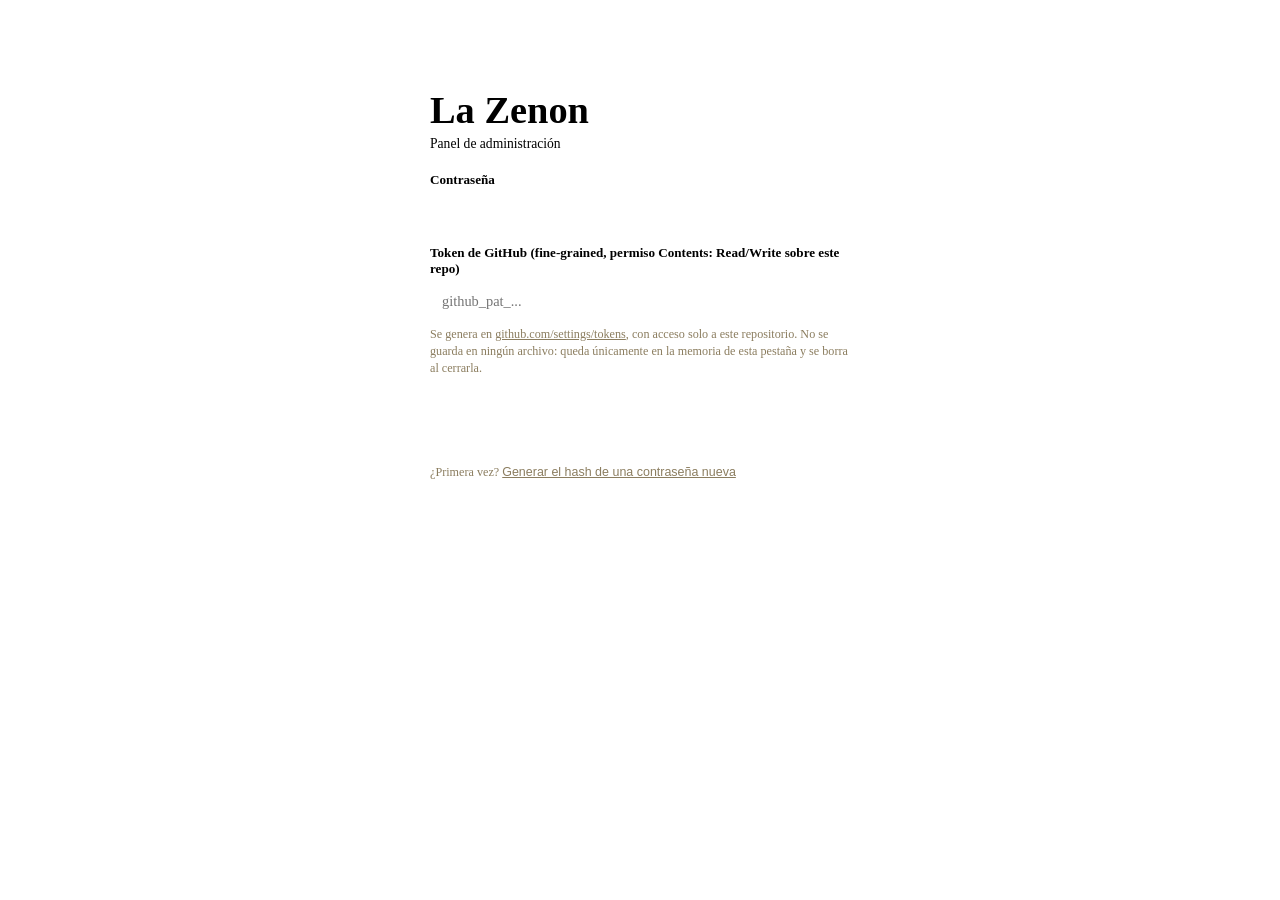
==== admin.html @ 3a51f8aa "archivos _generado" ====
<!DOCTYPE html>
<html lang="es-AR">
<head>
<meta charset="UTF-8">
<meta name="viewport" content="width=device-width, initial-scale=1.0">
<meta name="robots" content="noindex, nofollow">
<title>Admin — La Zenon</title>
<link rel="stylesheet" href="assets/css/style.css">
<style>
  .admin-wrap{max-width:760px; margin:0 auto; padding:24px 16px 80px;}
  .login-card{
    max-width:420px; margin:60px auto; background:#fff; border-radius:16px;
    padding:28px 24px; box-shadow:var(--sombra); border:1px solid var(--celeste-1);
  }
  .login-card h1{font-family:'Caveat',cursive; color:var(--azul-tinta); font-size:2.4rem; margin:0 0 4px;}
  .login-card p.sub{color:var(--tinta-suave); font-size:0.85rem; margin:0 0 20px;}
  label{display:block; font-size:0.82rem; font-weight:600; margin:14px 0 6px; color:var(--azul-tinta-2);}
  input[type=password], input[type=text], input[type=number], select, textarea{
    width:100%; padding:10px 12px; border-radius:8px; border:1.5px solid var(--linea);
    font-family:inherit; font-size:0.9rem; background:#fff;
  }
  textarea{min-height:80px; resize:vertical;}
  .btn-primary{
    width:100%; margin-top:18px; padding:12px; border:none; border-radius:8px;
    background:var(--azul-tinta); color:#fff; font-weight:700; font-size:0.95rem; cursor:pointer;
  }
  .btn-primary:hover{background:var(--azul-tinta-2);}
  .admin-err{color:#b3261e; font-size:0.85rem; margin-top:10px; display:none;}
  .help-note{font-size:0.76rem; color:#8b7d5f; margin-top:6px; line-height:1.4;}
  .help-note a{color:var(--azul-tinta);}
  .link-btn{background:none; border:none; color:var(--azul-tinta); text-decoration:underline; cursor:pointer; font-size:0.78rem; padding:0;}

  .admin-header{display:flex; justify-content:space-between; align-items:center; margin-bottom:18px;}
  .admin-header h1{font-family:'Caveat',cursive; color:var(--azul-tinta); font-size:2.2rem; margin:0;}
  .admin-actions{display:flex; gap:8px;}
  .btn-sm{padding:8px 14px; border-radius:8px; border:1.5px solid var(--celeste-1); background:#fff; cursor:pointer; font-weight:600; font-size:0.82rem;}
  .btn-sm.primary{background:var(--mostaza); border-color:var(--mostaza); color:#3a2a08;}

  .admin-row{
    display:flex; align-items:center; gap:12px; background:#fff; border:1px solid #eee0c2;
    border-radius:10px; padding:10px 12px; margin-bottom:8px;
  }
  .admin-row-oculto{opacity:0.55;}
  .admin-thumb{width:52px; height:52px; border-radius:6px; object-fit:cover; background:var(--celeste-2); flex:0 0 auto;}
  .admin-row-info{flex:1; display:flex; flex-direction:column; font-size:0.85rem;}
  .admin-row-info span{color:#8b7d5f; font-size:0.76rem;}
  .admin-tag-oculto{color:#b3261e !important; font-weight:700;}
  .admin-row-actions{display:flex; gap:6px; flex-wrap:wrap;}
  .admin-row-actions button{
    border:none; background:var(--celeste-2); border-radius:6px; padding:6px 9px;
    font-size:0.75rem; cursor:pointer; font-weight:600; color:var(--azul-tinta-2);
  }
  .admin-row-actions button.danger{background:#fbe1de; color:#b3261e;}

  .form-modal{
    position:fixed; inset:0; background:rgba(27,78,130,0.35); display:none;
    align-items:center; justify-content:center; z-index:200; padding:16px;
  }
  .form-modal.open{display:flex;}
  .form-card{
    background:#fff; border-radius:16px; padding:22px 22px 26px; max-width:460px; width:100%;
    max-height:90vh; overflow-y:auto;
  }
  .form-card h2{font-family:'Caveat',cursive; color:var(--azul-tinta); font-size:1.8rem; margin:0 0 10px;}
  .form-row-actions{display:flex; gap:10px; margin-top:18px;}
  .form-row-actions button{flex:1;}
  .btn-cancel{background:#eee; color:#444; border:none; border-radius:8px; padding:12px; font-weight:600; cursor:pointer;}
</style>
</head>
<body>

<!-- ---------- Pantalla de login ---------- -->
<div id="login-screen">
  <div class="login-card">
    <h1>La Zenon</h1>
    <p class="sub">Panel de administración</p>
    <form id="login-form">
      <label for="login-pass">Contraseña</label>
      <input type="password" id="login-pass" autocomplete="current-password" required>

      <label for="login-token">Token de GitHub (fine-grained, permiso Contents: Read/Write sobre este repo)</label>
      <input type="password" id="login-token" autocomplete="off" placeholder="github_pat_..." required>
      <p class="help-note">
        Se genera en <a href="https://github.com/settings/tokens?type=beta" target="_blank" rel="noopener">github.com/settings/tokens</a>,
        con acceso solo a este repositorio. No se guarda en ningún archivo: queda únicamente en la memoria de esta pestaña
        y se borra al cerrarla.
      </p>

      <button type="submit" class="btn-primary">Entrar</button>
      <p class="admin-err" id="admin-error"></p>
    </form>
    <p class="help-note" style="margin-top:16px;">
      ¿Primera vez? <button type="button" class="link-btn" id="hash-helper">Generar el hash de una contraseña nueva</button>
    </p>
  </div>
</div>

<!-- ---------- Panel de administración ---------- -->
<div id="admin-screen" style="display:none;">
  <div class="admin-wrap">
    <div class="admin-header">
      <h1>Mis prendas</h1>
      <div class="admin-actions">
        <button class="btn-sm primary" id="nuevo-btn">+ Nueva</button>
        <button class="btn-sm" id="logout-btn">Salir</button>
      </div>
    </div>
    <div id="admin-list"></div>
  </div>
</div>

<!-- ---------- Modal formulario ---------- -->
<div class="form-modal" id="form-modal">
  <div class="form-card">
    <h2 id="form-titulo">Nueva prenda</h2>
    <form id="producto-form">
      <label for="f-nombre">Nombre</label>
      <input type="text" id="f-nombre" required>

      <label for="f-categoria">Categoría</label>
      <select id="f-categoria">
        <option value="infantil">Infantil</option>
        <option value="mujer-verano">Mujer verano</option>
        <option value="mujer-invierno">Mujer invierno</option>
        <option value="hombre">Hombre</option>
        <option value="accesorios">Accesorios</option>
        <option value="calzado">Calzado</option>
        <option value="deco-bazar">Deco / Bazar</option>
        <option value="ceramica-artesanal">Cerámica artesanal outlet</option>
      </select>

      <label for="f-precio">Precio ($)</label>
      <input type="number" id="f-precio" min="0" step="1" required>

      <label for="f-talle">Talle (opcional)</label>
      <input type="text" id="f-talle" placeholder="Ej: M, 38, 2 años">

      <label for="f-estado">Estado</label>
      <input type="text" id="f-estado" placeholder="Ej: Muy buen estado">

      <label for="f-descripcion">Descripción</label>
      <textarea id="f-descripcion"></textarea>

      <label for="f-imagenes">Fotos (si editás, se agregan a las que ya tiene)</label>
      <input type="file" id="f-imagenes" accept="image/*" multiple capture="environment">
      <p class="help-note">Se comprimen automáticamente antes de subirse a GitHub.</p>

      <div class="form-row-actions">
        <button type="button" class="btn-cancel" id="form-cancel">Cancelar</button>
        <button type="submit" class="btn-primary" id="form-submit" style="margin-top:0;">Guardar</button>
      </div>
    </form>
  </div>
</div>

<script src="assets/js/config.js"></script>
<script src="assets/js/admin.js"></script>
</body>
</html>
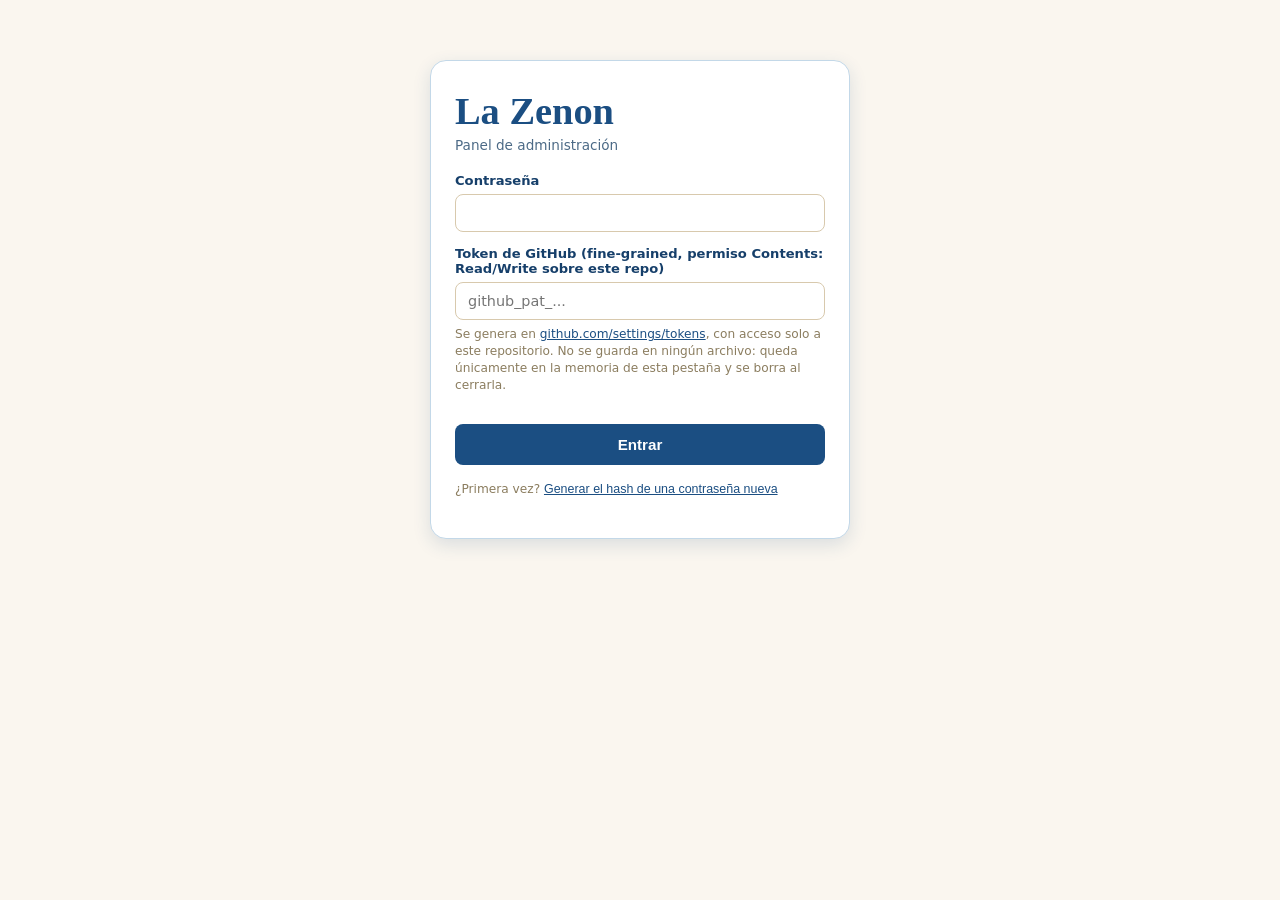
==== commit ed91a8f4: "Add files via upload" ====
--- a/admin.html
+++ b/admin.html
@@ -51,6 +51,18 @@
     font-size:0.75rem; cursor:pointer; font-weight:600; color:var(--azul-tinta-2);
   }
   .admin-row-actions button.danger{background:#fbe1de; color:#b3261e;}
+  .admin-checkbox{width:20px; height:20px; flex:0 0 auto; accent-color:var(--azul-tinta); cursor:pointer;}
+
+  .bulk-bar{
+    display:flex; align-items:center; justify-content:space-between; gap:10px;
+    background:var(--celeste-2); border:1.5px solid var(--celeste-1); border-radius:10px;
+    padding:10px 14px; margin-bottom:12px; font-size:0.85rem; font-weight:600;
+    color:var(--azul-tinta-2); flex-wrap:wrap;
+  }
+  .bulk-bar-actions{display:flex; gap:6px; flex-wrap:wrap;}
+  .bulk-bar-actions .btn-sm{padding:7px 12px; font-size:0.78rem;}
+  .bulk-bar-actions .btn-sm.danger{background:#fbe1de; border-color:#f3c6c0; color:#b3261e;}
+  .select-all-row{display:flex; align-items:center; gap:8px; margin-bottom:10px; font-size:0.82rem; color:var(--tinta-suave);}
 
   .form-modal{
     position:fixed; inset:0; background:rgba(27,78,130,0.35); display:none;
@@ -92,6 +104,18 @@
     <p class="help-note" style="margin-top:16px;">
       ¿Primera vez? <button type="button" class="link-btn" id="hash-helper">Generar el hash de una contraseña nueva</button>
     </p>
+
+    <div id="hash-panel" style="display:none; margin-top:16px; padding-top:16px; border-top:1px solid var(--linea);">
+      <label for="hash-input">Escribí la contraseña que querés usar</label>
+      <input type="text" id="hash-input" autocomplete="off" placeholder="Ej: perchero-azul-47">
+      <button type="button" class="btn-sm" id="hash-generar-btn" style="margin-top:10px; width:100%;">Generar hash</button>
+
+      <div id="hash-resultado" style="display:none; margin-top:14px;">
+        <label for="hash-output">Copiá este hash y pegalo en config.js como adminPasswordHash</label>
+        <input type="text" id="hash-output" readonly onclick="this.select()">
+        <p class="help-note">Tocá el campo y mantené presionado para copiar. Guardá también la contraseña en sí en un lugar seguro, la vas a necesitar para loguearte.</p>
+      </div>
+    </div>
   </div>
 </div>
 
@@ -103,6 +127,19 @@
       <div class="admin-actions">
         <button class="btn-sm primary" id="nuevo-btn">+ Nueva</button>
         <button class="btn-sm" id="logout-btn">Salir</button>
+      </div>
+    </div>
+    <label class="select-all-row">
+      <input type="checkbox" class="admin-checkbox" id="select-all-checkbox">
+      Seleccionar todas
+    </label>
+    <div id="bulk-bar" class="bulk-bar" style="display:none;">
+      <span id="bulk-count">0 seleccionadas</span>
+      <div class="bulk-bar-actions">
+        <button class="btn-sm" id="bulk-ocultar">Ocultar</button>
+        <button class="btn-sm" id="bulk-mostrar">Mostrar</button>
+        <button class="btn-sm danger" id="bulk-borrar">Borrar</button>
+        <button class="btn-sm" id="bulk-cancelar">Cancelar</button>
       </div>
     </div>
     <div id="admin-list"></div>
--- a/assets/css/style.css
+++ b/assets/css/style.css
@@ -0,0 +1,323 @@
+@import url('https://fonts.googleapis.com/css2?family=Caveat:wght@600;700&family=Work+Sans:wght@400;500;600;700&family=JetBrains+Mono:wght@500;700&display=swap');
+
+:root{
+  --azul-tinta: #1B4E82;
+  --azul-tinta-2: #163f6a;
+  --celeste-1: #C3D8E8;
+  --celeste-2: #EAF1F7;
+  --crema: #FAF6EF;
+  --mostaza: #D9A441;
+  --mostaza-2: #b9860f;
+  --tinta-suave: #4c6a86;
+  --linea: #d8c9ad;
+  --radio: 14px;
+  --sombra: 0 6px 18px rgba(27, 78, 130, 0.14);
+}
+
+*{box-sizing:border-box}
+
+html{scroll-behavior:smooth}
+
+body{
+  margin:0;
+  font-family:'Work Sans', system-ui, sans-serif;
+  color:var(--azul-tinta-2);
+  background:var(--crema);
+}
+
+@media (prefers-reduced-motion: reduce){
+  *{animation-duration:0.01ms !important; transition-duration:0.01ms !important;}
+}
+
+/* ---------- Header con stripes ---------- */
+.hero{
+  position:relative;
+  overflow:hidden;
+  background:
+    repeating-linear-gradient(
+      90deg,
+      var(--celeste-1) 0px, var(--celeste-1) 46px,
+      var(--celeste-2) 46px, var(--celeste-2) 92px
+    );
+  padding:38px 20px 30px;
+  text-align:center;
+}
+
+.hero::after{
+  content:"";
+  position:absolute;
+  inset:0;
+  background:linear-gradient(180deg, rgba(250,246,239,0) 40%, var(--crema) 100%);
+  pointer-events:none;
+}
+
+.hero-inner{position:relative; z-index:1;}
+
+.sparkle{
+  position:absolute;
+  color:var(--azul-tinta);
+  font-size:1.4rem;
+  opacity:0.75;
+}
+.sparkle.s1{top:18%; left:14%; font-size:1.1rem;}
+.sparkle.s2{top:8%; left:22%; font-size:1.6rem;}
+.sparkle.s3{top:14%; right:16%; font-size:1.3rem;}
+
+.logo-word{
+  font-family:'Caveat', cursive;
+  font-weight:700;
+  font-size:clamp(3rem, 12vw, 5rem);
+  color:var(--azul-tinta);
+  margin:0;
+  line-height:0.9;
+}
+
+.tagline{
+  font-size:0.98rem;
+  color:var(--tinta-suave);
+  margin:6px 0 0;
+  font-weight:500;
+}
+
+/* ---------- Cartel de info (fecha/ubicación) ---------- */
+.info-bar{
+  background:var(--mostaza);
+  color:#3a2a08;
+  display:flex;
+  flex-wrap:wrap;
+  gap:10px 22px;
+  align-items:center;
+  justify-content:center;
+  padding:11px 16px;
+  font-size:0.85rem;
+  font-weight:600;
+}
+.info-bar span{display:flex; align-items:center; gap:6px;}
+
+/* ---------- Buscador y categorías ---------- */
+.controls{
+  max-width:1100px;
+  margin:22px auto 0;
+  padding:0 16px;
+}
+
+.search-input{
+  width:100%;
+  padding:13px 16px;
+  border-radius:999px;
+  border:1.5px solid var(--linea);
+  background:#fff;
+  font-family:inherit;
+  font-size:0.95rem;
+  color:var(--azul-tinta-2);
+}
+.search-input:focus{
+  outline:none;
+  border-color:var(--azul-tinta);
+  box-shadow:0 0 0 3px rgba(27,78,130,0.12);
+}
+
+.chips{
+  display:flex;
+  gap:8px;
+  overflow-x:auto;
+  padding:16px 2px 6px;
+  scrollbar-width:thin;
+}
+.chips::-webkit-scrollbar{height:5px;}
+.chips::-webkit-scrollbar-thumb{background:var(--celeste-1); border-radius:4px;}
+
+.chip{
+  flex:0 0 auto;
+  padding:8px 16px;
+  border-radius:999px;
+  border:1.5px solid var(--celeste-1);
+  background:#fff;
+  color:var(--azul-tinta-2);
+  font-weight:600;
+  font-size:0.85rem;
+  cursor:pointer;
+  white-space:nowrap;
+  transition:background .15s, color .15s, border-color .15s;
+}
+.chip:hover{border-color:var(--azul-tinta);}
+.chip.active{
+  background:var(--azul-tinta);
+  border-color:var(--azul-tinta);
+  color:#fff;
+}
+
+/* ---------- Grilla de etiquetas / prendas ---------- */
+.grid{
+  max-width:1100px;
+  margin:10px auto 60px;
+  padding:14px 16px 0;
+  display:grid;
+  grid-template-columns:repeat(auto-fill, minmax(160px, 1fr));
+  gap:22px 16px;
+}
+
+.tag-card{
+  position:relative;
+  background:#fff;
+  border-radius:10px;
+  padding-top:22px;
+  box-shadow:var(--sombra);
+  transition:transform .2s ease, box-shadow .2s ease;
+  cursor:pointer;
+  border:1px solid #eee0c2;
+}
+
+.tag-card:hover, .tag-card:focus-within{
+  transform:translateY(-4px);
+  box-shadow:0 12px 26px rgba(27,78,130,0.2);
+}
+
+.tag-hole{
+  position:absolute;
+  top:8px; left:50%;
+  transform:translateX(-50%);
+  width:14px; height:14px;
+  border-radius:50%;
+  background:var(--crema);
+  border:2px solid var(--celeste-1);
+}
+
+.tag-img-wrap{
+  position:relative;
+  margin:0 8px;
+  border-radius:6px;
+  overflow:hidden;
+  aspect-ratio:1/1;
+  background:var(--celeste-2);
+}
+.tag-img-wrap img{
+  width:100%; height:100%; object-fit:cover; display:block;
+}
+
+.tag-badge{
+  position:absolute;
+  top:8px; left:8px;
+  right:8px;
+  background:var(--azul-tinta);
+  color:#fff;
+  font-size:0.58rem;
+  font-weight:700;
+  letter-spacing:0.02em;
+  text-transform:uppercase;
+  padding:3px 8px;
+  border-radius:999px;
+  max-width:fit-content;
+  line-height:1.3;
+  box-shadow:0 2px 5px rgba(0,0,0,0.15);
+}
+
+.tag-body{padding:10px 12px 14px;}
+
+.tag-nombre{
+  font-size:0.92rem;
+  font-weight:600;
+  margin:0 0 2px;
+  line-height:1.25;
+  color:var(--azul-tinta-2);
+}
+.tag-meta{
+  font-size:0.74rem;
+  color:#8b7d5f;
+  margin:0 0 8px;
+}
+
+.tag-precio{
+  font-family:'JetBrains Mono', monospace;
+  font-weight:700;
+  font-size:1.05rem;
+  color:var(--mostaza-2);
+  margin:0 0 10px;
+}
+
+.btn-wsp{
+  display:flex;
+  align-items:center;
+  justify-content:center;
+  gap:6px;
+  width:100%;
+  padding:9px 10px;
+  border-radius:8px;
+  border:none;
+  background:#25D366;
+  color:#fff;
+  font-weight:700;
+  font-size:0.82rem;
+  text-decoration:none;
+  transition:filter .15s;
+}
+.btn-wsp:hover{filter:brightness(0.95);}
+
+.empty-state{
+  grid-column:1/-1;
+  text-align:center;
+  padding:50px 20px;
+  color:var(--tinta-suave);
+}
+.empty-state .logo-word{font-size:2.2rem; opacity:0.5;}
+
+/* ---------- Modal detalle producto ---------- */
+.modal-backdrop{
+  position:fixed; inset:0;
+  background:rgba(27,78,130,0.35);
+  display:none;
+  align-items:flex-end;
+  justify-content:center;
+  z-index:100;
+  padding:0;
+}
+.modal-backdrop.open{display:flex;}
+@media(min-width:640px){
+  .modal-backdrop{align-items:center; padding:20px;}
+}
+
+.modal{
+  background:#fff;
+  width:100%;
+  max-width:520px;
+  max-height:92vh;
+  overflow-y:auto;
+  border-radius:18px 18px 0 0;
+  position:relative;
+}
+@media(min-width:640px){ .modal{border-radius:18px;} }
+
+.modal-close{
+  position:absolute; top:12px; right:12px;
+  width:34px; height:34px;
+  border-radius:50%;
+  border:none;
+  background:rgba(255,255,255,0.9);
+  font-size:1.1rem;
+  cursor:pointer;
+  z-index:2;
+}
+
+.modal-imgs{display:flex; overflow-x:auto; scroll-snap-type:x mandatory;}
+.modal-imgs img{
+  width:100%; flex:0 0 100%; aspect-ratio:1/1; object-fit:cover; scroll-snap-align:start;
+}
+
+.modal-body{padding:18px 20px 24px;}
+.modal-body .tag-precio{font-size:1.4rem;}
+.modal-desc{font-size:0.9rem; line-height:1.5; color:#5a6c80; margin:10px 0 18px;}
+
+.btn-wsp-lg{
+  display:flex; align-items:center; justify-content:center; gap:8px;
+  padding:14px; border-radius:10px; border:none;
+  background:#25D366; color:#fff; font-weight:700; font-size:0.95rem;
+  text-decoration:none;
+}
+
+footer{
+  text-align:center;
+  padding:24px 16px 40px;
+  font-size:0.78rem;
+  color:#8ba0b5;
+}
+footer a{color:var(--azul-tinta); text-decoration:none;}
